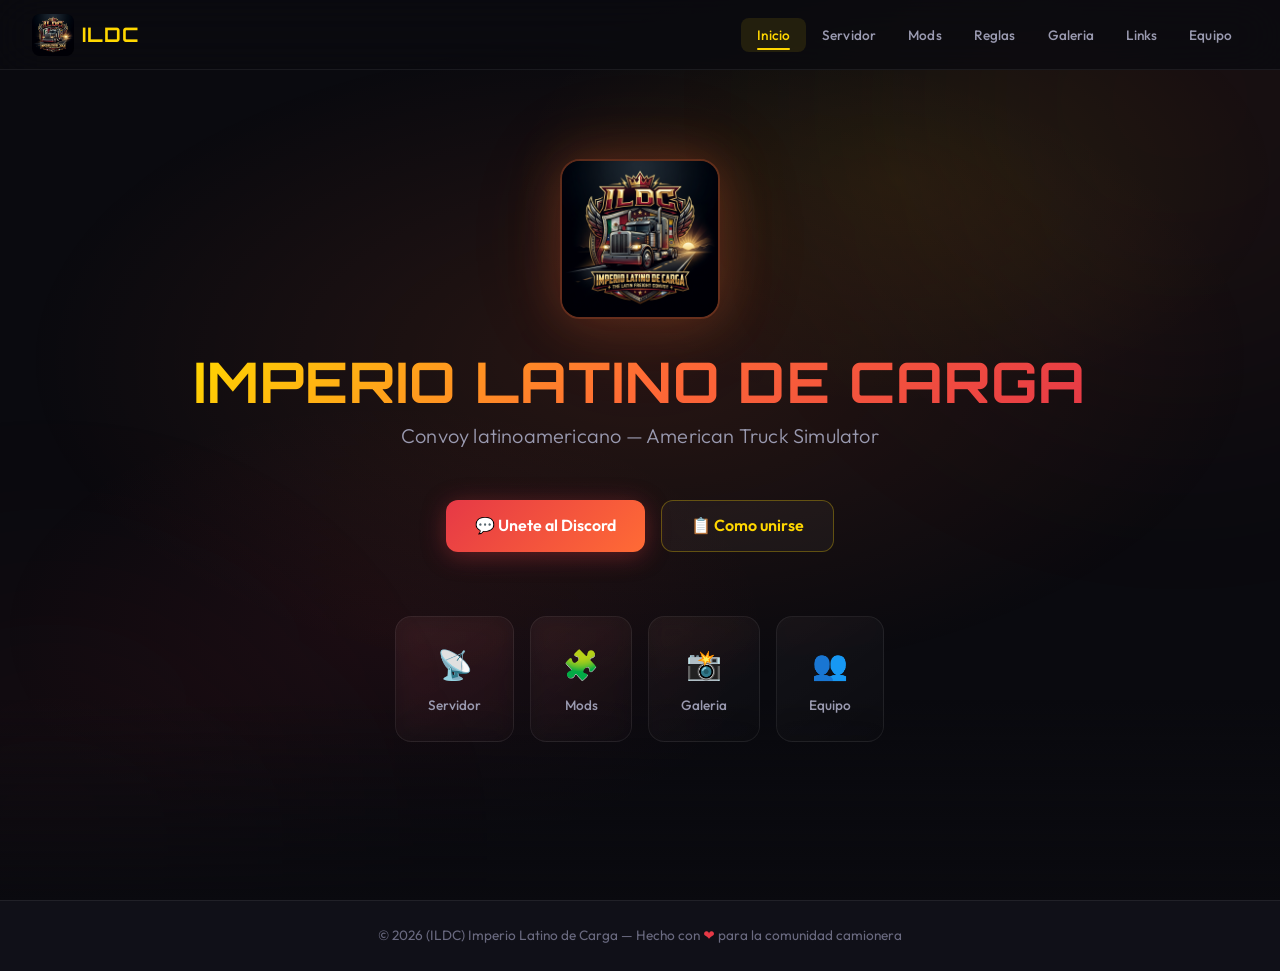
==== index.html @ 4993f965 "Rediseno completo: navegacion por tabs con transiciones animadas" ====
﻿<!DOCTYPE html>
<html lang="es">

<head>
  <meta charset="UTF-8">
  <meta name="viewport" content="width=device-width, initial-scale=1.0">
  <title>(ILDC) Imperio Latino de Carga | American Truck Simulator</title>
  <meta name="description"
    content="Convoy latinoamericano de American Truck Simulator. Unete a nuestras rutas, descarga los mods y conecta con camioneros de toda Latinoamerica.">
  <meta name="theme-color" content="#0a0a0f">
  <meta name="referrer" content="no-referrer">
  <link rel="icon" href="img/logo.png">
  <link rel="stylesheet" href="style.css">
</head>

<body>

  <!-- NAV -->
  <nav id="navbar" role="navigation" aria-label="Navegacion principal">
    <a href="#" class="nav-logo" data-page="inicio">
      <img src="img/logo.png" alt="ILDC Logo" width="42" height="42">
      <span>ILDC</span>
    </a>
    <button class="menu-toggle" id="menuToggle" aria-label="Abrir menu" aria-expanded="false">&#9776;</button>
    <ul class="nav-links" id="navLinks">
      <li><a href="#" data-page="inicio" class="active">Inicio</a></li>
      <li><a href="#" data-page="info">Servidor</a></li>
      <li><a href="#" data-page="mods">Mods</a></li>
      <li><a href="#" data-page="reglas">Reglas</a></li>
      <li><a href="#" data-page="galeria">Galeria</a></li>
      <li><a href="#" data-page="links">Links</a></li>
      <li><a href="#" data-page="miembros">Equipo</a></li>
    </ul>
  </nav>

  <!-- PAGES CONTAINER -->
  <main id="pagesContainer">

    <!-- PAGE: INICIO -->
    <section class="page active" id="page-inicio">
      <div class="hero">
        <div class="hero-content">
          <img src="img/logo.png" alt="ILDC Logo" class="hero-logo" width="180" height="180">
          <h1>IMPERIO LATINO DE CARGA</h1>
          <p class="subtitle">Convoy latinoamericano &#x2014; American Truck Simulator</p>
          <div class="hero-buttons">
            <a href="https://discord.gg/fw8rq38Ewy" class="btn btn-primary" target="_blank" rel="noopener">&#x1F4AC;
              Unete al Discord</a>
            <a href="#" class="btn btn-secondary" data-page="info">&#x1F4CB; Como unirse</a>
          </div>
          <div class="page-nav-hints">
            <a href="#" data-page="info" class="hint-card">
              <span class="hint-icon">&#x1F4E1;</span>
              <span>Servidor</span>
            </a>
            <a href="#" data-page="mods" class="hint-card">
              <span class="hint-icon">&#x1F9E9;</span>
              <span>Mods</span>
            </a>
            <a href="#" data-page="galeria" class="hint-card">
              <span class="hint-icon">&#x1F4F8;</span>
              <span>Galeria</span>
            </a>
            <a href="#" data-page="miembros" class="hint-card">
              <span class="hint-icon">&#x1F465;</span>
              <span>Equipo</span>
            </a>
          </div>
        </div>
      </div>
    </section>

    <!-- PAGE: INFO -->
    <section class="page" id="page-info">
      <div class="page-content">
        <h2 class="section-title">&#x1F4E1; INFORMACION DEL SERVIDOR</h2>
        <div class="info-grid">

          <div class="info-card">
            <h3>&#x1F4CC; Nombre del Servidor</h3>
            <p class="value">(ILDC) Imperio Latino de Carga</p>
            <p class="label">Buscalo en Convoy &#x2192; Buscar</p>
          </div>

          <div class="info-card">
            <h3>&#x1F522; ID de Sesion</h3>
            <div class="server-block">
              <p class="server-tag s1">&#x1F69B; Servidor 1</p>
              <p class="session-value" id="sessionId1">76561198885257205/101</p>
              <button class="copy-btn" onclick="copyText('sessionId1')">&#x1F4CB; Copiar</button>
            </div>
            <div class="server-block">
              <p class="server-tag s2">&#x1F69B; Servidor 2</p>
              <p class="session-value" id="sessionId2">76561198031195240/101</p>
              <button class="copy-btn" onclick="copyText('sessionId2')">&#x1F4CB; Copiar</button>
            </div>
            <p class="label">Pega el ID en Convoy &#x2192; Buscar</p>
          </div>

          <div class="info-card">
            <h3>&#x2699;&#xFE0F; Configuracion</h3>
            <p class="value" style="font-size:1rem;line-height:2">
              &#x1F465; Max: <strong>8 jugadores</strong><br>
              &#x1F697; Trafico IA: <strong>SI</strong><br>
              &#x1F4A5; Da&#xF1;o PvP: <strong>SI</strong><br>
              &#x1F6A6; Limite velocidad: <strong>NO</strong><br>
              &#x1F512; Contrase&#xF1;a: <strong>NO</strong>
            </p>
          </div>

          <div class="info-card">
            <h3>&#x1F50D; Como Unirse</h3>
            <p style="color:var(--text2);line-height:2">
              <strong>1.</strong> Descarga los mods<br>
              <strong>2.</strong> Abre ATS &#x2192; Convoy &#x2192; Buscar<br>
              <strong>3.</strong> Pega el ID o busca "Imperio Latino"<br>
              <strong>4.</strong> Activa filtro <em>"Mostrar con mods"</em><br>
              <strong>5.</strong> &#xA1;Unete y a rodar! &#x1F69B;
            </p>
          </div>

        </div>
      </div>
    </section>

    <!-- PAGE: MODS -->
    <section class="page" id="page-mods">
      <div class="page-content">
        <h2 class="section-title">&#x1F9E9; MODS REQUERIDOS</h2>
        <p class="section-subtitle">
          Descarga e instala estos mods <strong>en este orden</strong> antes de unirte al convoy
        </p>
        <div class="mod-list">
          <div class="mod-item">
            <div class="mod-info"><span class="mod-number">01</span><span class="mod-name">Realistic
                Air-Condition/Heating Automatic Sound</span></div>
            <a href="https://steamcommunity.com/sharedfiles/filedetails/?id=3618145782" class="mod-link" target="_blank"
              rel="noopener">&#x2B07; Workshop</a>
          </div>
          <div class="mod-item">
            <div class="mod-info"><span class="mod-number">02</span><span class="mod-name">Extended Traffic Light
                Timing</span></div>
            <a href="https://steamcommunity.com/sharedfiles/filedetails/?id=2164516577" class="mod-link" target="_blank"
              rel="noopener">&#x2B07; Workshop</a>
          </div>
          <div class="mod-item">
            <div class="mod-info"><span class="mod-number">03</span><span class="mod-name">Tjs ATS HD GPS</span></div>
            <a href="https://steamcommunity.com/sharedfiles/filedetails/?id=3134138996" class="mod-link" target="_blank"
              rel="noopener">&#x2B07; Workshop</a>
          </div>
          <div class="mod-item">
            <div class="mod-info"><span class="mod-number">04</span><span class="mod-name">ATS - Realistic Rain And
                Water And Thunder Sounds</span></div>
            <a href="https://steamcommunity.com/sharedfiles/filedetails/?id=3103012397" class="mod-link" target="_blank"
              rel="noopener">&#x2B07; Workshop</a>
          </div>
          <div class="mod-item">
            <div class="mod-info"><span class="mod-number">05</span><span class="mod-name">Kenworth T600 T800 y
                W900</span></div>
            <a href="https://steamcommunity.com/sharedfiles/filedetails/?id=3409551902" class="mod-link" target="_blank"
              rel="noopener">&#x2B07; Workshop</a>
          </div>
          <div class="mod-item">
            <div class="mod-info"><span class="mod-number">06</span><span class="mod-name">Realistic Brutal Graphics And
                Weather</span></div>
            <a href="https://steamcommunity.com/sharedfiles/filedetails/?id=3103055868" class="mod-link" target="_blank"
              rel="noopener">&#x2B07; Workshop</a>
          </div>
          <div class="mod-item">
            <div class="mod-info"><span class="mod-number">07</span><span class="mod-name">True Mirror FOV for
                ATS</span></div>
            <a href="https://steamcommunity.com/sharedfiles/filedetails/?id=1823739259" class="mod-link" target="_blank"
              rel="noopener">&#x2B07; Workshop</a>
          </div>
          <div class="mod-item">
            <div class="mod-info"><span class="mod-number">08</span><span class="mod-name">Realistic Truck Physics Mod
                v9.1 (by Frkn64)</span></div>
            <a href="https://steamcommunity.com/sharedfiles/filedetails/?id=2254213086" class="mod-link" target="_blank"
              rel="noopener">&#x2B07; Workshop</a>
          </div>
        </div>
      </div>
    </section>

    <!-- PAGE: REGLAS -->
    <section class="page" id="page-reglas">
      <div class="page-content">
        <h2 class="section-title">&#x1F4DC; REGLAS DEL CONVOY</h2>
        <div class="rules-list">
          <div class="rule">
            <span class="rule-icon">&#x1F6E3;&#xFE0F;</span>
            <div>
              <h4>Respeta tu carril</h4>
              <p>Manten tu carril en todo momento. No invadas el carril contrario excepto para adelantar con precaucion.
              </p>
            </div>
          </div>
          <div class="rule">
            <span class="rule-icon">&#x1F91D;</span>
            <div>
              <h4>Respeto mutuo</h4>
              <p>Trata a todos los jugadores con respeto. No se tolera lenguaje ofensivo ni comportamiento toxico.</p>
            </div>
          </div>
          <div class="rule">
            <span class="rule-icon">&#x1F4A5;</span>
            <div>
              <h4>No chocar a proposito</h4>
              <p>Los choques intencionales contra otros jugadores resultaran en expulsion inmediata del convoy.</p>
            </div>
          </div>
          <div class="rule">
            <span class="rule-icon">&#x1F3A4;</span>
            <div>
              <h4>Canal de voz</h4>
              <p>Conectate al canal de voz cuando estes en convoy para mejor coordinacion y mas diversion.</p>
            </div>
          </div>
          <div class="rule">
            <span class="rule-icon">&#x1F9E9;</span>
            <div>
              <h4>Mods requeridos</h4>
              <p>Instala todos los mods listados antes de unirte. Esto asegura que todos tengan la misma experiencia.
              </p>
            </div>
          </div>
          <div class="rule">
            <span class="rule-icon">&#x23F0;</span>
            <div>
              <h4>Puntualidad</h4>
              <p>Si se programa un convoy grupal, intenta llegar a tiempo. Avisa si no puedes asistir.</p>
            </div>
          </div>
        </div>
      </div>
    </section>

    <!-- PAGE: GALERIA -->
    <section class="page" id="page-galeria">
      <div class="page-content">
        <h2 class="section-title">&#x1F4F8; GALERIA</h2>
        <p class="section-subtitle">Capturas de nuestros mejores momentos en ruta &#x2014; se actualizan desde Discord
        </p>
        <div class="gallery-grid" id="galleryGrid">
          <div class="gallery-item">
            <div class="gallery-placeholder">&#x1F4F7;</div>
          </div>
          <div class="gallery-item">
            <div class="gallery-placeholder">&#x1F69B;</div>
          </div>
          <div class="gallery-item">
            <div class="gallery-placeholder">&#x1F6E3;&#xFE0F;</div>
          </div>
        </div>
        <p id="galleryEmpty" class="section-subtitle" style="display:none;margin-top:1.5rem">
          Sube capturas en <strong>#capturas</strong> en Discord y apareceran aqui automaticamente &#x1F4F8;
        </p>
      </div>
    </section>

    <!-- PAGE: LINKS -->
    <section class="page" id="page-links">
      <div class="page-content">
        <h2 class="section-title">&#x1F517; LINKS UTILES</h2>
        <div class="links-grid">
          <a href="https://discord.gg/fw8rq38Ewy" class="link-card" target="_blank" rel="noopener">
            <span class="link-icon">&#x1F4AC;</span>
            <div class="link-info">
              <h3>Discord</h3>
              <p>Unete a nuestra comunidad</p>
            </div>
          </a>
          <a href="https://github.com/SamiGamin/ats-discord-bot" class="link-card" target="_blank" rel="noopener">
            <span class="link-icon">&#x1F916;</span>
            <div class="link-info">
              <h3>Bot de Discord</h3>
              <p>Monitor del servidor ATS</p>
            </div>
          </a>
          <a href="https://store.steampowered.com/app/270880/American_Truck_Simulator/" class="link-card"
            target="_blank" rel="noopener">
            <span class="link-icon">&#x1F3AE;</span>
            <div class="link-info">
              <h3>ATS en Steam</h3>
              <p>Compra el juego</p>
            </div>
          </a>
          <a href="https://worldoftrucks.com" class="link-card" target="_blank" rel="noopener">
            <span class="link-icon">&#x1F310;</span>
            <div class="link-info">
              <h3>World of Trucks</h3>
              <p>Comunidad oficial de SCS</p>
            </div>
          </a>
        </div>
      </div>
    </section>

    <!-- PAGE: MIEMBROS -->
    <section class="page" id="page-miembros">
      <div class="page-content">
        <h2 class="section-title">&#x1F465; EQUIPO</h2>
        <p class="section-subtitle" id="teamSubtitle">Cargando estadisticas...</p>
        <div class="members-grid" id="membersGrid"></div>
      </div>
    </section>

  </main>

  <!-- LIGHTBOX -->
  <div class="lightbox" id="lightbox" role="dialog" aria-label="Vista de imagen ampliada">
    <button class="lightbox-close" id="lightboxClose" aria-label="Cerrar imagen">&#x2715;</button>
    <img id="lightboxImg" src="" alt="Imagen ampliada">
  </div>

  <!-- FOOTER -->
  <footer>
    <p>&#xA9; 2026 (ILDC) Imperio Latino de Carga &#x2014; Hecho con <span class="heart">&#x2764;</span> para la
      comunidad camionera</p>
  </footer>

  <!-- SCRIPTS -->
  <script>
    /* ── Page Navigation System ── */
    let currentPage = 'inicio';
    const pages = document.querySelectorAll('.page');
    const navLinksAll = document.querySelectorAll('[data-page]');

    function navigateTo(pageId, skipAnimation) {
      if (pageId === currentPage) return;

      const oldPage = document.getElementById('page-' + currentPage);
      const newPage = document.getElementById('page-' + pageId);
      if (!newPage) return;

      // Update nav active state
      document.querySelectorAll('.nav-links a').forEach(a => {
        a.classList.toggle('active', a.dataset.page === pageId);
      });

      // Animate out old page
      if (oldPage && !skipAnimation) {
        oldPage.classList.add('page-exit');
        oldPage.classList.remove('active');
        setTimeout(() => oldPage.classList.remove('page-exit'), 400);
      } else if (oldPage) {
        oldPage.classList.remove('active');
      }

      // Animate in new page
      setTimeout(() => {
        newPage.classList.add('active');
        // Trigger stagger animations on children
        const items = newPage.querySelectorAll('.info-card, .mod-item, .rule, .gallery-item, .link-card, .member-card');
        items.forEach((item, i) => {
          item.style.animationDelay = `${i * 0.06}s`;
          item.classList.remove('stagger-in');
          void item.offsetWidth; // force reflow
          item.classList.add('stagger-in');
        });
      }, skipAnimation ? 0 : 150);

      currentPage = pageId;
      window.scrollTo({ top: 0 });

      // Close mobile menu
      navLinks.classList.remove('open');
      menuToggle.setAttribute('aria-expanded', 'false');
      menuToggle.textContent = '\u2630';
      document.body.style.overflow = '';
    }

    // Handle all navigation clicks
    document.addEventListener('click', (e) => {
      const link = e.target.closest('[data-page]');
      if (link) {
        e.preventDefault();
        navigateTo(link.dataset.page);
      }
    });

    /* ── Copy ID ── */
    function copyText(elementId) {
      const text = document.getElementById(elementId).textContent;
      navigator.clipboard.writeText(text).then(() => {
        const btn = event.target.closest('.copy-btn');
        const original = btn.textContent;
        btn.textContent = '\u2705 Copiado!';
        setTimeout(() => btn.textContent = original, 2000);
      });
    }

    /* ── Navbar scroll effect ── */
    const navbar = document.getElementById('navbar');
    window.addEventListener('scroll', () => {
      navbar.classList.toggle('scrolled', window.scrollY > 50);
    }, { passive: true });

    /* ── Mobile menu ── */
    const menuToggle = document.getElementById('menuToggle');
    const navLinks = document.getElementById('navLinks');

    menuToggle.addEventListener('click', () => {
      const isOpen = navLinks.classList.toggle('open');
      menuToggle.setAttribute('aria-expanded', isOpen);
      menuToggle.textContent = isOpen ? '\u2715' : '\u2630';
      document.body.style.overflow = isOpen ? 'hidden' : '';
    });

    /* ── Lightbox ── */
    const lightbox = document.getElementById('lightbox');
    const lightboxImg = document.getElementById('lightboxImg');
    const lightboxClose = document.getElementById('lightboxClose');

    function openLightbox(src, alt) {
      lightboxImg.src = src;
      lightboxImg.alt = alt || 'Captura';
      lightbox.classList.add('active');
      document.body.style.overflow = 'hidden';
    }

    function closeLightbox() {
      lightbox.classList.remove('active');
      document.body.style.overflow = '';
      lightboxImg.src = '';
    }

    lightboxClose.addEventListener('click', closeLightbox);
    lightbox.addEventListener('click', (e) => { if (e.target === lightbox) closeLightbox(); });
    document.addEventListener('keydown', (e) => { if (e.key === 'Escape') closeLightbox(); });

    /* ── Gallery ── */
    async function loadGallery() {
      try {
        let res = await fetch('https://raw.githubusercontent.com/SamiGamin/ildc-website/master/gallery.json');
        if (!res.ok) res = await fetch('gallery.json');
        if (!res.ok) return;
        const images = await res.json();
        if (images.length === 0) {
          document.getElementById('galleryEmpty').style.display = 'block';
          return;
        }
        const grid = document.getElementById('galleryGrid');
        grid.innerHTML = '';
        images.reverse().forEach(img => {
          const item = document.createElement('div');
          item.className = 'gallery-item';

          const image = document.createElement('img');
          image.alt = `Captura por ${img.author}`;
          image.loading = 'lazy';
          image.referrerPolicy = 'no-referrer';
          image.src = img.url;
          image.onerror = () => {
            item.remove();
            if (grid.children.length === 0) document.getElementById('galleryEmpty').style.display = 'block';
          };

          const overlay = document.createElement('div');
          overlay.className = 'gallery-overlay';
          overlay.textContent = `\uD83D\uDCF8 ${img.author}`;

          item.appendChild(image);
          item.appendChild(overlay);
          item.addEventListener('click', () => openLightbox(img.url, `Captura por ${img.author}`));
          grid.appendChild(item);
        });
      } catch (e) {
        document.getElementById('galleryEmpty').style.display = 'block';
      }
    }
    loadGallery();

    /* ── Team ── */
    async function loadTeam() {
      try {
        let res = await fetch('https://raw.githubusercontent.com/SamiGamin/ildc-website/master/stats.json');
        if (!res.ok) res = await fetch('stats.json');
        if (!res.ok) return;
        const stats = await res.json();
        const players = Object.entries(stats.players || {});
        if (players.length === 0) {
          document.getElementById('teamSubtitle').textContent = 'Aun no hay miembros registrados. Unete al convoy!';
          return;
        }

        players.sort((a, b) => b[1].totalMinutes - a[1].totalMinutes);

        const medals = ['\uD83E\uDD47', '\uD83E\uDD48', '\uD83E\uDD49'];
        const grid = document.getElementById('membersGrid');
        grid.innerHTML = '';

        document.getElementById('teamSubtitle').textContent =
          `${players.length} camioneros \u2022 ${stats.totalSessions || 0} convoys realizados`;

        players.forEach(([name, data], i) => {
          const card = document.createElement('div');
          card.className = 'member-card';

          const hours = Math.floor(data.totalMinutes / 60);
          const mins = data.totalMinutes % 60;
          const timeStr = hours > 0 ? `${hours}h ${mins}m` : `${mins}m`;

          const lastDate = data.lastSeen
            ? new Date(data.lastSeen).toLocaleDateString('es-CO', { day: 'numeric', month: 'short' })
            : 'N/A';

          const medal = medals[i] || '\uD83D\uDE9B';
          const badgeClass = i === 0 ? 'badge-leader' : i < 3 ? 'badge-mod' : 'badge-member';
          const badgeText = i === 0 ? 'Top 1' : i === 1 ? 'Top 2' : i === 2 ? 'Top 3' : 'Camionero';

          card.innerHTML = `
            <div class="member-avatar">${medal}</div>
            <p class="member-name">${name}</p>
            <p class="member-role">\u23F1\uFE0F ${timeStr} \u2022 ${data.connections} viajes</p>
            <p class="member-role" style="font-size:0.75rem;margin-top:0.2rem">\uD83D\uDCC5 Visto: ${lastDate}</p>
            <span class="member-badge ${badgeClass}">${badgeText}</span>
          `;
          grid.appendChild(card);
        });
      } catch (e) {
        document.getElementById('teamSubtitle').textContent = 'No se pudieron cargar las estadisticas.';
      }
    }
    loadTeam();

    /* ── Keyboard navigation ── */
    document.addEventListener('keydown', (e) => {
      const pageOrder = ['inicio', 'info', 'mods', 'reglas', 'galeria', 'links', 'miembros'];
      const idx = pageOrder.indexOf(currentPage);
      if (e.key === 'ArrowRight' && idx < pageOrder.length - 1) navigateTo(pageOrder[idx + 1]);
      if (e.key === 'ArrowLeft' && idx > 0) navigateTo(pageOrder[idx - 1]);
    });
  </script>

</body>

</html>
---- style.css ----
﻿/* ═══════════════════════════════════════════════════════
   ILDC — Imperio Latino de Carga
   Design System · Tab-Based SPA · Premium UI
   ═══════════════════════════════════════════════════════ */

@import url('https://fonts.googleapis.com/css2?family=Outfit:wght@300;400;500;600;700;800&family=Orbitron:wght@700;900&display=swap');

/* --- DESIGN TOKENS --- */
:root {
  /* Colors */
  --bg: #0a0a0f;
  --bg2: #101018;
  --bg3: #16161f;
  --bg4: #1e1e2a;
  --bg5: #262635;

  --red: #e63946;
  --red-glow: rgba(230, 57, 70, 0.35);
  --gold: #ffd700;
  --gold2: #d4a017;
  --gold-glow: rgba(255, 215, 0, 0.2);
  --accent: #ff6b35;
  --accent-glow: rgba(255, 107, 53, 0.25);
  --blue: #818cf8;
  --green: #34d399;

  --text: #eaeaef;
  --text2: #9a9ab0;
  --text3: #6a6a80;

  --glass: rgba(255, 255, 255, 0.04);
  --glass-hover: rgba(255, 255, 255, 0.08);
  --border: rgba(255, 255, 255, 0.07);
  --border-hover: rgba(255, 255, 255, 0.14);

  /* Spacing scale */
  --sp-xs: 0.25rem;
  --sp-sm: 0.5rem;
  --sp-md: 1rem;
  --sp-lg: 1.5rem;
  --sp-xl: 2rem;
  --sp-2xl: 3rem;
  --sp-3xl: 4rem;
  --sp-4xl: 6rem;

  /* Typography */
  --ff-body: 'Outfit', system-ui, -apple-system, sans-serif;
  --ff-display: 'Orbitron', var(--ff-body);

  --fs-xs: 0.75rem;
  --fs-sm: 0.85rem;
  --fs-base: 1rem;
  --fs-md: 1.1rem;
  --fs-lg: 1.25rem;
  --fs-xl: 1.5rem;
  --fs-2xl: 2rem;
  --fs-3xl: 2.5rem;
  --fs-4xl: 3.5rem;

  /* Radius */
  --r-sm: 8px;
  --r-md: 12px;
  --r-lg: 16px;
  --r-xl: 20px;
  --r-full: 50%;

  /* Shadows */
  --shadow-sm: 0 2px 8px rgba(0, 0, 0, 0.2);
  --shadow-md: 0 8px 24px rgba(0, 0, 0, 0.25);
  --shadow-lg: 0 12px 40px rgba(0, 0, 0, 0.35);
  --shadow-glow-red: 0 4px 25px var(--red-glow);
  --shadow-glow-gold: 0 4px 25px var(--gold-glow);
  --shadow-glow-accent: 0 4px 25px var(--accent-glow);

  /* Transitions */
  --tr-fast: 0.15s ease;
  --tr-base: 0.3s ease;
  --tr-slow: 0.5s ease;
  --tr-spring: 0.4s cubic-bezier(0.34, 1.56, 0.64, 1);

  /* Layout */
  --container-max: 1140px;
  --nav-height: 70px;
}

/* --- RESET --- */
*,
*::before,
*::after {
  margin: 0;
  padding: 0;
  box-sizing: border-box;
}

html {
  scroll-behavior: smooth;
  -webkit-text-size-adjust: 100%;
}

body {
  font-family: var(--ff-body);
  background: var(--bg);
  color: var(--text);
  overflow-x: hidden;
  line-height: 1.6;
  -webkit-font-smoothing: antialiased;
  -moz-osx-font-smoothing: grayscale;
}

/* Animated background orbs */
body::before,
body::after {
  content: '';
  position: fixed;
  border-radius: 50%;
  filter: blur(120px);
  z-index: -1;
  pointer-events: none;
  animation: floatOrb 20s ease-in-out infinite alternate;
}

body::before {
  width: 600px;
  height: 600px;
  background: rgba(255, 107, 53, 0.06);
  top: -200px;
  right: -200px;
}

body::after {
  width: 500px;
  height: 500px;
  background: rgba(230, 57, 70, 0.05);
  bottom: -200px;
  left: -200px;
  animation-delay: -10s;
}

img {
  max-width: 100%;
  height: auto;
  display: block;
}

a {
  color: inherit;
  text-decoration: none;
}

button {
  font-family: inherit;
  cursor: pointer;
}

ul {
  list-style: none;
}

/* --- UTILITY --- */
.container {
  width: 100%;
  max-width: var(--container-max);
  margin: 0 auto;
  padding: 0 var(--sp-xl);
}

.section-title {
  font-family: var(--ff-display);
  font-size: var(--fs-2xl);
  text-align: center;
  margin-bottom: var(--sp-lg);
  background: linear-gradient(135deg, var(--gold), var(--accent), var(--gold));
  background-size: 200% 200%;
  -webkit-background-clip: text;
  -webkit-text-fill-color: transparent;
  background-clip: text;
  letter-spacing: 0.02em;
  animation: shimmer 4s ease-in-out infinite;
  position: relative;
}

.section-title::after {
  content: '';
  display: block;
  width: 60px;
  height: 3px;
  background: linear-gradient(90deg, var(--accent), var(--gold));
  margin: var(--sp-md) auto 0;
  border-radius: 2px;
}

.section-subtitle {
  text-align: center;
  color: var(--text2);
  margin-bottom: var(--sp-xl);
  font-size: var(--fs-base);
  max-width: 600px;
  margin-left: auto;
  margin-right: auto;
}

/* ═══════════════════════════════════════════════════════
   PAGE SYSTEM
   ═══════════════════════════════════════════════════════ */
.page {
  display: none;
  min-height: calc(100vh - var(--nav-height));
  animation: pageIn 0.45s cubic-bezier(0.22, 1, 0.36, 1) forwards;
}

.page.active {
  display: block;
}

.page-exit {
  animation: pageOut 0.3s ease forwards;
}

.page-content {
  max-width: var(--container-max);
  margin: 0 auto;
  padding: var(--sp-3xl) var(--sp-xl) var(--sp-4xl);
}

/* Stagger animation for children */
.stagger-in {
  animation: staggerFadeIn 0.5s cubic-bezier(0.22, 1, 0.36, 1) forwards;
  opacity: 0;
}

/* ═══════════════════════════════════════════════════════
   COMPONENT: Navbar
   ═══════════════════════════════════════════════════════ */
nav {
  position: fixed;
  top: 0;
  left: 0;
  width: 100%;
  z-index: 1000;
  height: var(--nav-height);
  padding: 0 var(--sp-xl);
  background: rgba(10, 10, 15, 0.8);
  backdrop-filter: blur(24px);
  -webkit-backdrop-filter: blur(24px);
  border-bottom: 1px solid var(--border);
  display: flex;
  justify-content: space-between;
  align-items: center;
  transition: var(--tr-base);
}

nav.scrolled {
  background: rgba(10, 10, 15, 0.95);
  height: 58px;
  box-shadow: var(--shadow-sm);
}

.nav-logo {
  display: flex;
  align-items: center;
  gap: var(--sp-sm);
  text-decoration: none;
  flex-shrink: 0;
  cursor: pointer;
}

.nav-logo img {
  height: 42px;
  width: 42px;
  border-radius: var(--r-sm);
  object-fit: cover;
  transition: var(--tr-base);
}

nav.scrolled .nav-logo img {
  height: 36px;
  width: 36px;
}

.nav-logo span {
  font-family: var(--ff-display);
  font-size: var(--fs-lg);
  color: var(--gold);
  font-weight: 700;
  letter-spacing: 0.05em;
}

.nav-links {
  display: flex;
  gap: 0;
  align-items: center;
  list-style: none;
}

.nav-links li {
  list-style: none;
}

.nav-links a {
  color: var(--text2);
  text-decoration: none;
  font-weight: 500;
  font-size: var(--fs-sm);
  transition: var(--tr-base);
  position: relative;
  padding: var(--sp-sm) var(--sp-md);
  border-radius: var(--r-sm);
  letter-spacing: 0.01em;
}

.nav-links a:hover {
  color: var(--gold);
  background: rgba(255, 215, 0, 0.06);
}

.nav-links a.active {
  color: var(--gold);
  background: rgba(255, 215, 0, 0.1);
}

.nav-links a.active::after {
  content: '';
  position: absolute;
  bottom: 2px;
  left: 25%;
  right: 25%;
  height: 2px;
  background: var(--gold);
  border-radius: 1px;
}

/* Hamburger */
.menu-toggle {
  display: none;
  background: none;
  border: 1px solid var(--border);
  color: var(--text);
  font-size: 1.4rem;
  padding: var(--sp-xs) var(--sp-sm);
  border-radius: var(--r-sm);
  transition: var(--tr-base);
  line-height: 1;
}

.menu-toggle:hover {
  border-color: var(--gold);
  color: var(--gold);
}

/* ═══════════════════════════════════════════════════════
   COMPONENT: Hero (Inicio page)
   ═══════════════════════════════════════════════════════ */
.hero {
  min-height: 100vh;
  min-height: 100dvh;
  display: flex;
  align-items: center;
  justify-content: center;
  text-align: center;
  position: relative;
  padding: var(--sp-4xl) var(--sp-xl);
  overflow: hidden;
}

.hero::before {
  content: '';
  position: absolute;
  inset: 0;
  background:
    radial-gradient(ellipse 80% 60% at 50% 40%, rgba(255, 107, 53, 0.12) 0%, transparent 60%),
    radial-gradient(ellipse 60% 50% at 30% 70%, rgba(230, 57, 70, 0.08) 0%, transparent 50%),
    radial-gradient(ellipse 60% 50% at 70% 20%, rgba(255, 215, 0, 0.07) 0%, transparent 50%);
  z-index: 0;
  animation: heroPulse 8s ease-in-out infinite alternate;
}

.hero::after {
  content: '';
  position: absolute;
  bottom: 0;
  left: 0;
  right: 0;
  height: 200px;
  background: linear-gradient(transparent, var(--bg));
  z-index: 1;
}

.hero-content {
  position: relative;
  z-index: 2;
  animation: fadeUp 0.8s ease;
}

.hero-logo {
  width: 160px;
  height: 160px;
  border-radius: var(--r-xl);
  margin: 0 auto var(--sp-xl);
  box-shadow: 0 0 50px var(--accent-glow), 0 0 100px rgba(255, 107, 53, 0.1);
  animation: glow 4s ease-in-out infinite alternate, float 6s ease-in-out infinite;
  border: 2px solid rgba(255, 107, 53, 0.3);
}

.hero h1 {
  font-family: var(--ff-display);
  font-size: var(--fs-4xl);
  line-height: 1.1;
  background: linear-gradient(135deg, var(--gold), var(--accent), var(--red));
  -webkit-background-clip: text;
  -webkit-text-fill-color: transparent;
  background-clip: text;
  margin-bottom: var(--sp-sm);
  letter-spacing: 0.02em;
}

.hero .subtitle {
  font-size: var(--fs-lg);
  color: var(--text2);
  font-weight: 300;
  margin-bottom: var(--sp-2xl);
  letter-spacing: 0.01em;
}

.hero-buttons {
  display: flex;
  gap: var(--sp-md);
  justify-content: center;
  flex-wrap: wrap;
  margin-bottom: var(--sp-3xl);
}

/* Quick page access cards */
.page-nav-hints {
  display: flex;
  gap: var(--sp-md);
  justify-content: center;
  flex-wrap: wrap;
}

.hint-card {
  display: flex;
  flex-direction: column;
  align-items: center;
  gap: var(--sp-sm);
  padding: var(--sp-lg) var(--sp-xl);
  background: linear-gradient(145deg, rgba(255, 255, 255, 0.04), rgba(255, 255, 255, 0.01));
  border: 1px solid var(--border);
  border-radius: var(--r-lg);
  transition: var(--tr-base);
  cursor: pointer;
  min-width: 100px;
  backdrop-filter: blur(12px);
}

.hint-card .hint-icon {
  font-size: 1.8rem;
}

.hint-card span:last-child {
  font-size: var(--fs-sm);
  color: var(--text2);
  font-weight: 500;
}

.hint-card:hover {
  border-color: rgba(255, 215, 0, 0.3);
  transform: translateY(-6px);
  box-shadow: 0 12px 40px rgba(0, 0, 0, 0.3), 0 0 20px rgba(255, 215, 0, 0.06);
  background: linear-gradient(145deg, rgba(255, 215, 0, 0.06), rgba(255, 107, 53, 0.03));
}

.hint-card:hover span:last-child {
  color: var(--gold);
}

/* ═══════════════════════════════════════════════════════
   COMPONENT: Buttons
   ═══════════════════════════════════════════════════════ */
.btn {
  display: inline-flex;
  align-items: center;
  gap: var(--sp-sm);
  padding: 0.75rem 1.8rem;
  border-radius: var(--r-md);
  font-weight: 600;
  font-size: var(--fs-base);
  transition: var(--tr-base);
  border: none;
  cursor: pointer;
  white-space: nowrap;
}

.btn-primary {
  background: linear-gradient(135deg, var(--red), var(--accent));
  color: #fff;
  box-shadow: var(--shadow-glow-red);
}

.btn-primary:hover {
  transform: translateY(-3px);
  box-shadow: 0 8px 35px var(--red-glow);
  filter: brightness(1.1);
}

.btn-secondary {
  background: var(--glass);
  color: var(--gold);
  border: 1px solid rgba(255, 215, 0, 0.3);
}

.btn-secondary:hover {
  background: rgba(255, 215, 0, 0.08);
  transform: translateY(-3px);
  border-color: var(--gold);
}

/* ═══════════════════════════════════════════════════════
   COMPONENT: Info Grid
   ═══════════════════════════════════════════════════════ */
.info-grid {
  display: grid;
  grid-template-columns: repeat(2, 1fr);
  gap: var(--sp-lg);
}

.info-card {
  background: linear-gradient(145deg, var(--bg3), var(--bg4));
  border: 1px solid var(--border);
  border-radius: var(--r-lg);
  padding: var(--sp-xl);
  transition: var(--tr-base);
  position: relative;
  overflow: hidden;
}

.info-card::before {
  content: '';
  position: absolute;
  top: 0;
  left: 0;
  right: 0;
  height: 3px;
  background: linear-gradient(90deg, var(--red), var(--accent), var(--gold));
  opacity: 0.6;
  transition: var(--tr-base);
}

.info-card::after {
  content: '';
  position: absolute;
  inset: 0;
  background: radial-gradient(circle at 50% 0%, rgba(255, 107, 53, 0.05), transparent 60%);
  pointer-events: none;
}

.info-card:hover {
  border-color: rgba(255, 215, 0, 0.25);
  transform: translateY(-6px);
  box-shadow: 0 12px 40px rgba(255, 107, 53, 0.12), var(--shadow-md);
}

.info-card:hover::before {
  opacity: 1;
}

.info-card h3 {
  color: var(--gold);
  margin-bottom: var(--sp-md);
  font-size: var(--fs-md);
  font-weight: 600;
}

.info-card p {
  color: var(--text2);
  line-height: 1.8;
}

.info-card .value {
  font-size: var(--fs-xl);
  font-weight: 700;
  color: var(--text);
}

.info-card .label {
  font-size: var(--fs-sm);
  color: var(--text3);
  margin-top: var(--sp-xs);
}

.copy-btn {
  background: var(--glass);
  border: 1px solid var(--border);
  color: var(--text2);
  padding: 0.35rem 0.75rem;
  border-radius: var(--r-sm);
  font-size: var(--fs-xs);
  transition: var(--tr-base);
}

.copy-btn:hover {
  background: rgba(255, 215, 0, 0.1);
  color: var(--gold);
  border-color: rgba(255, 215, 0, 0.3);
}

.server-tag {
  font-weight: 600;
  font-size: var(--fs-sm);
  margin-bottom: var(--sp-xs);
}

.server-tag.s1 {
  color: var(--accent);
}

.server-tag.s2 {
  color: var(--gold);
}

.session-value {
  font-size: var(--fs-md);
  font-weight: 700;
  color: var(--text);
}

.server-block {
  margin-bottom: var(--sp-md);
}

.server-block:last-of-type {
  margin-bottom: var(--sp-sm);
}

/* ═══════════════════════════════════════════════════════
   COMPONENT: Mod List
   ═══════════════════════════════════════════════════════ */
.mod-list {
  display: flex;
  flex-direction: column;
  gap: 0.6rem;
}

.mod-item {
  display: flex;
  align-items: center;
  justify-content: space-between;
  background: linear-gradient(135deg, var(--bg3), var(--bg4));
  border: 1px solid var(--border);
  border-radius: var(--r-md);
  padding: var(--sp-md) var(--sp-lg);
  transition: var(--tr-base);
  position: relative;
  overflow: hidden;
}

.mod-item::before {
  content: '';
  position: absolute;
  left: 0;
  top: 0;
  bottom: 0;
  width: 3px;
  background: linear-gradient(180deg, var(--accent), var(--gold));
  opacity: 0;
  transition: var(--tr-base);
}

.mod-item:hover {
  border-color: rgba(255, 107, 53, 0.25);
  background: linear-gradient(135deg, var(--bg4), var(--bg5));
  transform: translateX(6px);
  box-shadow: -3px 0 20px rgba(255, 107, 53, 0.08);
}

.mod-item:hover::before {
  opacity: 1;
}

.mod-info {
  display: flex;
  align-items: center;
  gap: var(--sp-md);
  min-width: 0;
}

.mod-number {
  font-family: var(--ff-display);
  color: var(--accent);
  font-size: var(--fs-lg);
  font-weight: 700;
  min-width: 36px;
  flex-shrink: 0;
}

.mod-name {
  font-weight: 500;
  font-size: var(--fs-base);
  line-height: 1.3;
}

.mod-link {
  color: var(--accent);
  font-size: var(--fs-sm);
  padding: 0.35rem 1rem;
  border: 1px solid var(--accent);
  border-radius: var(--r-sm);
  transition: var(--tr-base);
  white-space: nowrap;
  flex-shrink: 0;
}

.mod-link:hover {
  background: var(--accent);
  color: #fff;
}

/* ═══════════════════════════════════════════════════════
   COMPONENT: Rules
   ═══════════════════════════════════════════════════════ */
.rules-list {
  display: grid;
  grid-template-columns: repeat(2, 1fr);
  gap: var(--sp-md);
}

.rule {
  display: flex;
  gap: var(--sp-md);
  align-items: flex-start;
  background: linear-gradient(145deg, var(--bg3), var(--bg4));
  border: 1px solid var(--border);
  border-radius: var(--r-md);
  padding: var(--sp-lg);
  transition: var(--tr-base);
  position: relative;
  overflow: hidden;
}

.rule::after {
  content: '';
  position: absolute;
  inset: 0;
  background: radial-gradient(circle at 0% 0%, rgba(230, 57, 70, 0.06), transparent 50%);
  pointer-events: none;
}

.rule:hover {
  border-color: rgba(230, 57, 70, 0.3);
  transform: translateY(-4px);
  box-shadow: 0 8px 30px rgba(230, 57, 70, 0.1);
}

.rule-icon {
  font-size: 1.8rem;
  min-width: 44px;
  height: 44px;
  text-align: center;
  flex-shrink: 0;
  line-height: 44px;
  background: rgba(230, 57, 70, 0.08);
  border-radius: var(--r-md);
  transition: var(--tr-base);
}

.rule:hover .rule-icon {
  background: rgba(230, 57, 70, 0.15);
  transform: scale(1.1);
}

.rule h4 {
  color: var(--gold);
  margin-bottom: var(--sp-xs);
  font-size: var(--fs-base);
  font-weight: 600;
}

.rule p {
  color: var(--text2);
  line-height: 1.6;
  font-size: var(--fs-sm);
}

/* ═══════════════════════════════════════════════════════
   COMPONENT: Gallery
   ═══════════════════════════════════════════════════════ */
.gallery-grid {
  display: grid;
  grid-template-columns: repeat(auto-fill, minmax(300px, 1fr));
  gap: var(--sp-md);
}

.gallery-item {
  border-radius: var(--r-lg);
  overflow: hidden;
  position: relative;
  aspect-ratio: 16/9;
  background: var(--bg3);
  border: 1px solid var(--border);
  cursor: pointer;
  transition: var(--tr-base);
}

.gallery-item:hover {
  transform: scale(1.03) translateY(-4px);
  border-color: rgba(255, 215, 0, 0.3);
  box-shadow: 0 16px 50px rgba(0, 0, 0, 0.4), 0 0 30px rgba(255, 215, 0, 0.08);
}

.gallery-item img {
  width: 100%;
  height: 100%;
  object-fit: cover;
  transition: var(--tr-slow);
}

.gallery-item:hover img {
  transform: scale(1.08);
}

.gallery-item .gallery-overlay {
  position: absolute;
  bottom: 0;
  left: 0;
  right: 0;
  padding: var(--sp-md) var(--sp-lg);
  background: linear-gradient(transparent, rgba(0, 0, 0, 0.9));
  font-size: var(--fs-sm);
  color: #ccc;
  opacity: 0;
  transition: var(--tr-base);
  transform: translateY(8px);
  font-weight: 500;
}

.gallery-item:hover .gallery-overlay {
  opacity: 1;
  transform: translateY(0);
}

.gallery-placeholder {
  display: flex;
  align-items: center;
  justify-content: center;
  width: 100%;
  height: 100%;
  color: var(--text3);
  font-size: 2.5rem;
  background: linear-gradient(135deg, var(--bg3), var(--bg4));
}

/* Lightbox */
.lightbox {
  display: none;
  position: fixed;
  inset: 0;
  z-index: 2000;
  background: rgba(0, 0, 0, 0.92);
  backdrop-filter: blur(10px);
  -webkit-backdrop-filter: blur(10px);
  align-items: center;
  justify-content: center;
  padding: var(--sp-xl);
  cursor: zoom-out;
  animation: fadeIn 0.25s ease;
}

.lightbox.active {
  display: flex;
}

.lightbox img {
  max-width: 90vw;
  max-height: 85vh;
  border-radius: var(--r-md);
  box-shadow: var(--shadow-lg);
  object-fit: contain;
  cursor: default;
}

.lightbox-close {
  position: absolute;
  top: var(--sp-xl);
  right: var(--sp-xl);
  background: var(--glass);
  border: 1px solid var(--border);
  color: var(--text);
  width: 44px;
  height: 44px;
  border-radius: var(--r-full);
  font-size: 1.3rem;
  display: flex;
  align-items: center;
  justify-content: center;
  cursor: pointer;
  transition: var(--tr-base);
}

.lightbox-close:hover {
  background: rgba(230, 57, 70, 0.3);
  border-color: var(--red);
  color: var(--red);
}

/* ═══════════════════════════════════════════════════════
   COMPONENT: Links
   ═══════════════════════════════════════════════════════ */
.links-grid {
  display: grid;
  grid-template-columns: repeat(2, 1fr);
  gap: var(--sp-lg);
}

.link-card {
  display: flex;
  align-items: center;
  gap: var(--sp-md);
  background: linear-gradient(145deg, var(--bg3), var(--bg4));
  border: 1px solid var(--border);
  border-radius: var(--r-lg);
  padding: var(--sp-lg) var(--sp-xl);
  transition: var(--tr-base);
  position: relative;
  overflow: hidden;
}

.link-card::after {
  content: '';
  position: absolute;
  inset: 0;
  background: linear-gradient(135deg, transparent 50%, rgba(255, 215, 0, 0.03));
  pointer-events: none;
}

.link-card:hover {
  border-color: rgba(255, 215, 0, 0.25);
  transform: translateY(-6px);
  box-shadow: 0 12px 40px rgba(0, 0, 0, 0.3), 0 0 20px rgba(255, 215, 0, 0.06);
  background: linear-gradient(145deg, var(--bg4), var(--bg5));
}

.link-icon {
  font-size: 2.4rem;
  flex-shrink: 0;
  width: 56px;
  height: 56px;
  display: flex;
  align-items: center;
  justify-content: center;
  background: rgba(255, 215, 0, 0.06);
  border-radius: var(--r-md);
  transition: var(--tr-base);
}

.link-card:hover .link-icon {
  background: rgba(255, 215, 0, 0.12);
  transform: scale(1.1);
}

.link-info h3 {
  color: var(--text);
  font-size: var(--fs-md);
  font-weight: 600;
}

.link-info p {
  color: var(--text2);
  font-size: var(--fs-sm);
  margin-top: 2px;
}

/* ═══════════════════════════════════════════════════════
   COMPONENT: Members
   ═══════════════════════════════════════════════════════ */
.members-grid {
  display: grid;
  grid-template-columns: repeat(auto-fit, minmax(200px, 1fr));
  gap: var(--sp-lg);
}

.member-card {
  background: linear-gradient(145deg, var(--bg3), var(--bg4));
  border: 1px solid var(--border);
  border-radius: var(--r-lg);
  padding: var(--sp-xl) var(--sp-lg);
  text-align: center;
  transition: var(--tr-base);
  position: relative;
  overflow: hidden;
}

.member-card::before {
  content: '';
  position: absolute;
  top: 0;
  left: 0;
  right: 0;
  height: 3px;
  background: linear-gradient(90deg, var(--gold), var(--accent));
  opacity: 0;
  transition: var(--tr-base);
}

.member-card:hover {
  border-color: rgba(255, 215, 0, 0.25);
  transform: translateY(-6px);
  box-shadow: 0 12px 40px rgba(255, 107, 53, 0.1), var(--shadow-md);
}

.member-card:hover::before {
  opacity: 1;
}

.member-avatar {
  width: 76px;
  height: 76px;
  border-radius: var(--r-full);
  margin: 0 auto var(--sp-md);
  background: linear-gradient(135deg, var(--red), var(--accent), var(--gold));
  background-size: 200% 200%;
  display: flex;
  align-items: center;
  justify-content: center;
  font-size: 2rem;
  box-shadow: var(--shadow-glow-accent);
  transition: var(--tr-base);
  animation: shimmer 5s ease-in-out infinite;
}

.member-card:hover .member-avatar {
  transform: scale(1.12) rotate(5deg);
  box-shadow: 0 0 35px var(--accent-glow);
}

.member-name {
  font-weight: 700;
  color: var(--text);
  margin-bottom: var(--sp-xs);
  font-size: var(--fs-base);
}

.member-role {
  font-size: var(--fs-sm);
  color: var(--accent);
  font-weight: 600;
}

.member-badge {
  display: inline-block;
  padding: 0.2rem 0.75rem;
  border-radius: 20px;
  font-size: var(--fs-xs);
  margin-top: var(--sp-sm);
  font-weight: 500;
}

.badge-leader {
  background: rgba(255, 215, 0, 0.12);
  color: var(--gold);
  border: 1px solid rgba(255, 215, 0, 0.25);
}

.badge-mod {
  background: rgba(99, 102, 241, 0.12);
  color: var(--blue);
  border: 1px solid rgba(99, 102, 241, 0.25);
}

.badge-member {
  background: rgba(16, 185, 129, 0.12);
  color: var(--green);
  border: 1px solid rgba(16, 185, 129, 0.25);
}

/* ═══════════════════════════════════════════════════════
   COMPONENT: Footer
   ═══════════════════════════════════════════════════════ */
footer {
  background: var(--bg2);
  border-top: 1px solid var(--border);
  padding: var(--sp-lg) var(--sp-xl);
  text-align: center;
}

footer p {
  color: var(--text3);
  font-size: var(--fs-sm);
}

footer .heart {
  color: var(--red);
  display: inline-block;
  animation: heartbeat 1.5s infinite;
}

/* ═══════════════════════════════════════════════════════
   ANIMATIONS
   ═══════════════════════════════════════════════════════ */
@keyframes fadeUp {
  from {
    opacity: 0;
    transform: translateY(25px);
  }

  to {
    opacity: 1;
    transform: translateY(0);
  }
}

@keyframes fadeIn {
  from {
    opacity: 0;
  }

  to {
    opacity: 1;
  }
}

@keyframes pageIn {
  from {
    opacity: 0;
    transform: translateY(20px) scale(0.98);
  }

  to {
    opacity: 1;
    transform: translateY(0) scale(1);
  }
}

@keyframes pageOut {
  from {
    opacity: 1;
    transform: translateY(0) scale(1);
  }

  to {
    opacity: 0;
    transform: translateY(-15px) scale(0.98);
  }
}

@keyframes staggerFadeIn {
  from {
    opacity: 0;
    transform: translateY(15px);
  }

  to {
    opacity: 1;
    transform: translateY(0);
  }
}

@keyframes glow {
  from {
    box-shadow: 0 0 30px rgba(255, 107, 53, 0.2), 0 0 60px rgba(255, 107, 53, 0.05);
  }

  to {
    box-shadow: 0 0 50px rgba(255, 107, 53, 0.35), 0 0 100px rgba(255, 107, 53, 0.1);
  }
}

@keyframes float {

  0%,
  100% {
    transform: translateY(0);
  }

  50% {
    transform: translateY(-8px);
  }
}

@keyframes shimmer {
  0% {
    background-position: 0% 50%;
  }

  50% {
    background-position: 100% 50%;
  }

  100% {
    background-position: 0% 50%;
  }
}

@keyframes floatOrb {
  0% {
    transform: translate(0, 0) scale(1);
  }

  33% {
    transform: translate(50px, -30px) scale(1.1);
  }

  66% {
    transform: translate(-30px, 20px) scale(0.95);
  }

  100% {
    transform: translate(20px, -10px) scale(1.05);
  }
}

@keyframes heroPulse {
  from {
    opacity: 0.7;
  }

  to {
    opacity: 1;
  }
}

@keyframes heartbeat {

  0%,
  100% {
    transform: scale(1);
  }

  50% {
    transform: scale(1.2);
  }
}

/* ═══════════════════════════════════════════════════════
   RESPONSIVE — Tablet (<=1024px)
   ═══════════════════════════════════════════════════════ */
@media (max-width: 1024px) {
  :root {
    --fs-4xl: 2.8rem;
    --fs-2xl: 1.75rem;
  }

  .info-grid {
    grid-template-columns: repeat(2, 1fr);
  }

  .rules-list {
    grid-template-columns: 1fr;
  }

  .hero-logo {
    width: 140px;
    height: 140px;
  }
}

/* ═══════════════════════════════════════════════════════
   RESPONSIVE — Mobile (<=768px)
   ═══════════════════════════════════════════════════════ */
@media (max-width: 768px) {
  :root {
    --fs-4xl: 2.2rem;
    --fs-2xl: 1.5rem;
    --fs-lg: 1.1rem;
    --sp-4xl: 4rem;
    --nav-height: 60px;
  }

  /* Nav collapses to hamburger */
  .nav-links {
    display: none;
    position: fixed;
    top: var(--nav-height);
    left: 0;
    right: 0;
    bottom: 0;
    background: rgba(10, 10, 15, 0.97);
    backdrop-filter: blur(20px);
    -webkit-backdrop-filter: blur(20px);
    flex-direction: column;
    padding: var(--sp-2xl) var(--sp-xl);
    gap: var(--sp-xs);
    overflow-y: auto;
    border-top: 1px solid var(--border);
  }

  .nav-links.open {
    display: flex;
    animation: fadeIn 0.2s ease;
  }

  .nav-links a {
    font-size: var(--fs-md);
    padding: var(--sp-md);
    border-radius: var(--r-sm);
  }

  .nav-links a.active::after {
    display: none;
  }

  .menu-toggle {
    display: flex;
    align-items: center;
    justify-content: center;
  }

  .page-content {
    padding: var(--sp-xl) var(--sp-md) var(--sp-2xl);
  }

  .hero-logo {
    width: 120px;
    height: 120px;
  }

  .info-grid {
    grid-template-columns: 1fr;
  }

  .mod-item {
    flex-direction: column;
    align-items: flex-start;
    gap: var(--sp-sm);
    padding: var(--sp-md);
  }

  .mod-link {
    align-self: flex-end;
  }

  .gallery-grid {
    grid-template-columns: repeat(auto-fill, minmax(250px, 1fr));
  }

  .links-grid {
    grid-template-columns: 1fr;
  }

  .members-grid {
    grid-template-columns: repeat(2, 1fr);
  }

  .page-nav-hints {
    flex-wrap: wrap;
  }

  .hint-card {
    min-width: 80px;
    padding: var(--sp-md);
  }
}

/* ═══════════════════════════════════════════════════════
   RESPONSIVE — Mobile portrait (<=480px)
   ═══════════════════════════════════════════════════════ */
@media (max-width: 480px) {
  :root {
    --fs-4xl: 1.75rem;
    --fs-2xl: 1.3rem;
    --fs-xl: 1.2rem;
    --sp-4xl: 3rem;
  }

  .hero {
    padding-top: calc(var(--nav-height) + var(--sp-xl));
    min-height: auto;
    min-height: 100dvh;
  }

  .hero-logo {
    width: 100px;
    height: 100px;
  }

  .hero-buttons {
    flex-direction: column;
    align-items: stretch;
  }

  .btn {
    justify-content: center;
  }

  .gallery-grid {
    grid-template-columns: 1fr;
  }

  .members-grid {
    grid-template-columns: 1fr;
  }

  .section-title {
    margin-bottom: var(--sp-md);
  }

  .info-card {
    padding: var(--sp-lg);
  }

  .rule {
    padding: var(--sp-md);
  }

  .lightbox img {
    max-width: 95vw;
    max-height: 80vh;
    border-radius: var(--r-sm);
  }

  .lightbox-close {
    top: var(--sp-md);
    right: var(--sp-md);
    width: 38px;
    height: 38px;
    font-size: 1.1rem;
  }

  .page-nav-hints {
    display: grid;
    grid-template-columns: repeat(2, 1fr);
    gap: var(--sp-sm);
  }
}

/* ═══════════════════════════════════════════════════════
   RESPONSIVE — Large screens (>=1400px)
   ═══════════════════════════════════════════════════════ */
@media (min-width: 1400px) {
  :root {
    --container-max: 1240px;
    --fs-4xl: 4rem;
    --fs-2xl: 2.25rem;
  }

  .hero-logo {
    width: 180px;
    height: 180px;
  }
}

/* ═══════════════════════════════════════════════════════
   A11Y — Reduced motion
   ═══════════════════════════════════════════════════════ */
@media (prefers-reduced-motion: reduce) {

  *,
  *::before,
  *::after {
    animation-duration: 0.01ms !important;
    animation-iteration-count: 1 !important;
    transition-duration: 0.01ms !important;
    scroll-behavior: auto !important;
  }

  .page {
    animation: none;
  }
}
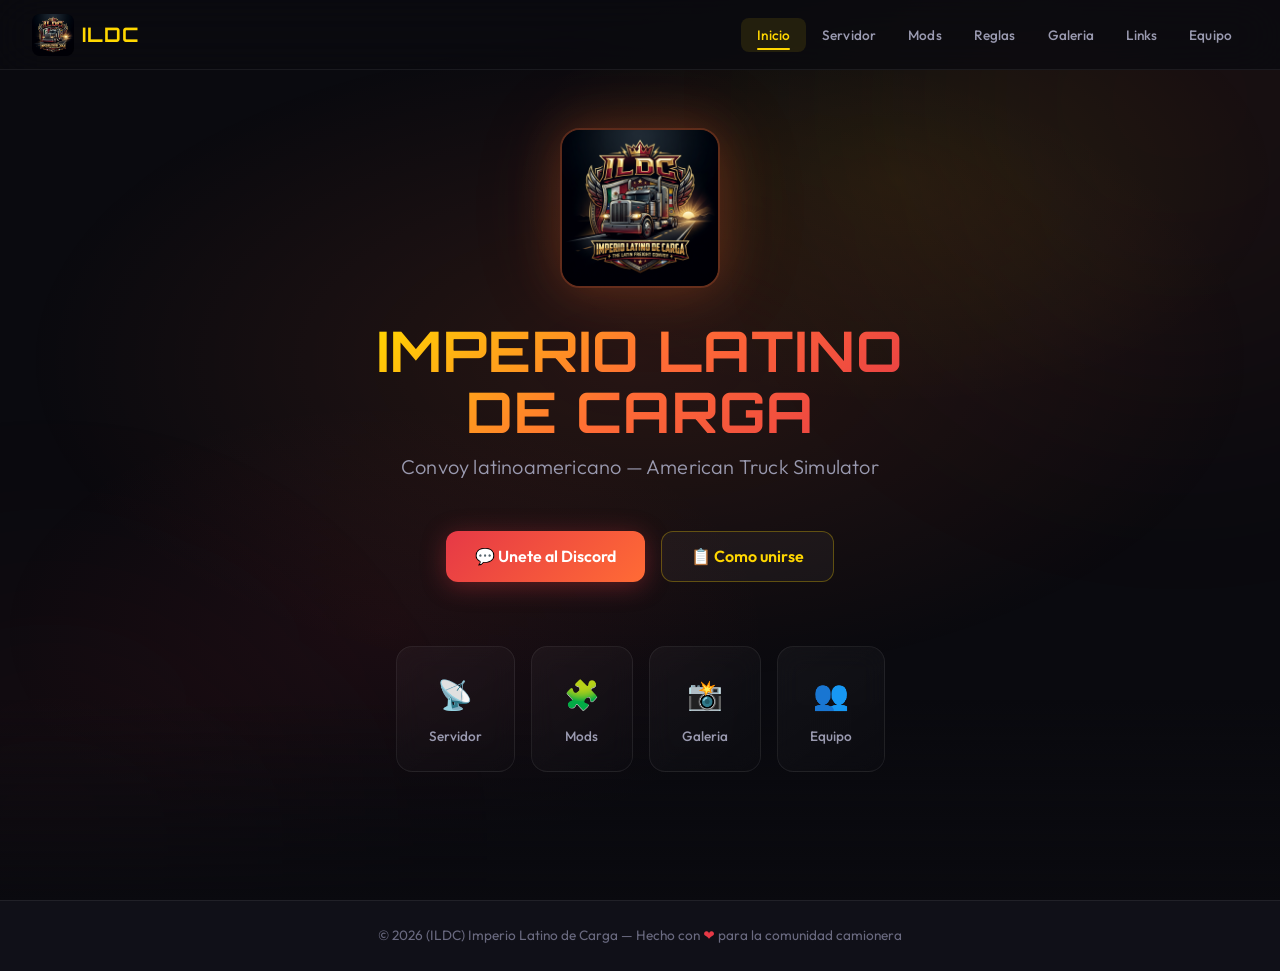
==== commit 54de4e45: "Multi-pagina: cada seccion en su propio archivo HTML" ====
--- a/index.html
+++ b/index.html
@@ -6,533 +6,71 @@
   <meta name="viewport" content="width=device-width, initial-scale=1.0">
   <title>(ILDC) Imperio Latino de Carga | American Truck Simulator</title>
   <meta name="description"
-    content="Convoy latinoamericano de American Truck Simulator. Unete a nuestras rutas, descarga los mods y conecta con camioneros de toda Latinoamerica.">
+    content="Convoy latinoamericano de American Truck Simulator. Unete a nuestras rutas y conecta con camioneros de toda Latinoamerica.">
   <meta name="theme-color" content="#0a0a0f">
   <meta name="referrer" content="no-referrer">
   <link rel="icon" href="img/logo.png">
-  <link rel="stylesheet" href="style.css">
+  <link rel="stylesheet" href="style.css?v=3">
 </head>
 
 <body>
 
   <!-- NAV -->
-  <nav id="navbar" role="navigation" aria-label="Navegacion principal">
-    <a href="#" class="nav-logo" data-page="inicio">
+  <nav id="navbar">
+    <a href="index.html" class="nav-logo">
       <img src="img/logo.png" alt="ILDC Logo" width="42" height="42">
       <span>ILDC</span>
     </a>
-    <button class="menu-toggle" id="menuToggle" aria-label="Abrir menu" aria-expanded="false">&#9776;</button>
+    <button class="menu-toggle" id="menuToggle" aria-label="Abrir menu">&#9776;</button>
     <ul class="nav-links" id="navLinks">
-      <li><a href="#" data-page="inicio" class="active">Inicio</a></li>
-      <li><a href="#" data-page="info">Servidor</a></li>
-      <li><a href="#" data-page="mods">Mods</a></li>
-      <li><a href="#" data-page="reglas">Reglas</a></li>
-      <li><a href="#" data-page="galeria">Galeria</a></li>
-      <li><a href="#" data-page="links">Links</a></li>
-      <li><a href="#" data-page="miembros">Equipo</a></li>
+      <li><a href="index.html" class="active">Inicio</a></li>
+      <li><a href="servidor.html">Servidor</a></li>
+      <li><a href="mods.html">Mods</a></li>
+      <li><a href="reglas.html">Reglas</a></li>
+      <li><a href="galeria.html">Galeria</a></li>
+      <li><a href="links.html">Links</a></li>
+      <li><a href="equipo.html">Equipo</a></li>
     </ul>
   </nav>
 
-  <!-- PAGES CONTAINER -->
-  <main id="pagesContainer">
+  <!-- HERO -->
+  <section class="hero">
+    <div class="hero-content fade-in">
+      <img src="img/logo.png" alt="ILDC Logo" class="hero-logo" width="160" height="160">
+      <h1>IMPERIO LATINO<br>DE CARGA</h1>
+      <p class="subtitle">Convoy latinoamericano &#x2014; American Truck Simulator</p>
+      <div class="hero-buttons">
+        <a href="https://discord.gg/fw8rq38Ewy" class="btn btn-primary" target="_blank" rel="noopener">&#x1F4AC; Unete
+          al Discord</a>
+        <a href="servidor.html" class="btn btn-secondary">&#x1F4CB; Como unirse</a>
+      </div>
+      <div class="page-nav-hints">
+        <a href="servidor.html" class="hint-card">
+          <span class="hint-icon">&#x1F4E1;</span>
+          <span>Servidor</span>
+        </a>
+        <a href="mods.html" class="hint-card">
+          <span class="hint-icon">&#x1F9E9;</span>
+          <span>Mods</span>
+        </a>
+        <a href="galeria.html" class="hint-card">
+          <span class="hint-icon">&#x1F4F8;</span>
+          <span>Galeria</span>
+        </a>
+        <a href="equipo.html" class="hint-card">
+          <span class="hint-icon">&#x1F465;</span>
+          <span>Equipo</span>
+        </a>
+      </div>
+    </div>
+  </section>
 
-    <!-- PAGE: INICIO -->
-    <section class="page active" id="page-inicio">
-      <div class="hero">
-        <div class="hero-content">
-          <img src="img/logo.png" alt="ILDC Logo" class="hero-logo" width="180" height="180">
-          <h1>IMPERIO LATINO DE CARGA</h1>
-          <p class="subtitle">Convoy latinoamericano &#x2014; American Truck Simulator</p>
-          <div class="hero-buttons">
-            <a href="https://discord.gg/fw8rq38Ewy" class="btn btn-primary" target="_blank" rel="noopener">&#x1F4AC;
-              Unete al Discord</a>
-            <a href="#" class="btn btn-secondary" data-page="info">&#x1F4CB; Como unirse</a>
-          </div>
-          <div class="page-nav-hints">
-            <a href="#" data-page="info" class="hint-card">
-              <span class="hint-icon">&#x1F4E1;</span>
-              <span>Servidor</span>
-            </a>
-            <a href="#" data-page="mods" class="hint-card">
-              <span class="hint-icon">&#x1F9E9;</span>
-              <span>Mods</span>
-            </a>
-            <a href="#" data-page="galeria" class="hint-card">
-              <span class="hint-icon">&#x1F4F8;</span>
-              <span>Galeria</span>
-            </a>
-            <a href="#" data-page="miembros" class="hint-card">
-              <span class="hint-icon">&#x1F465;</span>
-              <span>Equipo</span>
-            </a>
-          </div>
-        </div>
-      </div>
-    </section>
-
-    <!-- PAGE: INFO -->
-    <section class="page" id="page-info">
-      <div class="page-content">
-        <h2 class="section-title">&#x1F4E1; INFORMACION DEL SERVIDOR</h2>
-        <div class="info-grid">
-
-          <div class="info-card">
-            <h3>&#x1F4CC; Nombre del Servidor</h3>
-            <p class="value">(ILDC) Imperio Latino de Carga</p>
-            <p class="label">Buscalo en Convoy &#x2192; Buscar</p>
-          </div>
-
-          <div class="info-card">
-            <h3>&#x1F522; ID de Sesion</h3>
-            <div class="server-block">
-              <p class="server-tag s1">&#x1F69B; Servidor 1</p>
-              <p class="session-value" id="sessionId1">76561198885257205/101</p>
-              <button class="copy-btn" onclick="copyText('sessionId1')">&#x1F4CB; Copiar</button>
-            </div>
-            <div class="server-block">
-              <p class="server-tag s2">&#x1F69B; Servidor 2</p>
-              <p class="session-value" id="sessionId2">76561198031195240/101</p>
-              <button class="copy-btn" onclick="copyText('sessionId2')">&#x1F4CB; Copiar</button>
-            </div>
-            <p class="label">Pega el ID en Convoy &#x2192; Buscar</p>
-          </div>
-
-          <div class="info-card">
-            <h3>&#x2699;&#xFE0F; Configuracion</h3>
-            <p class="value" style="font-size:1rem;line-height:2">
-              &#x1F465; Max: <strong>8 jugadores</strong><br>
-              &#x1F697; Trafico IA: <strong>SI</strong><br>
-              &#x1F4A5; Da&#xF1;o PvP: <strong>SI</strong><br>
-              &#x1F6A6; Limite velocidad: <strong>NO</strong><br>
-              &#x1F512; Contrase&#xF1;a: <strong>NO</strong>
-            </p>
-          </div>
-
-          <div class="info-card">
-            <h3>&#x1F50D; Como Unirse</h3>
-            <p style="color:var(--text2);line-height:2">
-              <strong>1.</strong> Descarga los mods<br>
-              <strong>2.</strong> Abre ATS &#x2192; Convoy &#x2192; Buscar<br>
-              <strong>3.</strong> Pega el ID o busca "Imperio Latino"<br>
-              <strong>4.</strong> Activa filtro <em>"Mostrar con mods"</em><br>
-              <strong>5.</strong> &#xA1;Unete y a rodar! &#x1F69B;
-            </p>
-          </div>
-
-        </div>
-      </div>
-    </section>
-
-    <!-- PAGE: MODS -->
-    <section class="page" id="page-mods">
-      <div class="page-content">
-        <h2 class="section-title">&#x1F9E9; MODS REQUERIDOS</h2>
-        <p class="section-subtitle">
-          Descarga e instala estos mods <strong>en este orden</strong> antes de unirte al convoy
-        </p>
-        <div class="mod-list">
-          <div class="mod-item">
-            <div class="mod-info"><span class="mod-number">01</span><span class="mod-name">Realistic
-                Air-Condition/Heating Automatic Sound</span></div>
-            <a href="https://steamcommunity.com/sharedfiles/filedetails/?id=3618145782" class="mod-link" target="_blank"
-              rel="noopener">&#x2B07; Workshop</a>
-          </div>
-          <div class="mod-item">
-            <div class="mod-info"><span class="mod-number">02</span><span class="mod-name">Extended Traffic Light
-                Timing</span></div>
-            <a href="https://steamcommunity.com/sharedfiles/filedetails/?id=2164516577" class="mod-link" target="_blank"
-              rel="noopener">&#x2B07; Workshop</a>
-          </div>
-          <div class="mod-item">
-            <div class="mod-info"><span class="mod-number">03</span><span class="mod-name">Tjs ATS HD GPS</span></div>
-            <a href="https://steamcommunity.com/sharedfiles/filedetails/?id=3134138996" class="mod-link" target="_blank"
-              rel="noopener">&#x2B07; Workshop</a>
-          </div>
-          <div class="mod-item">
-            <div class="mod-info"><span class="mod-number">04</span><span class="mod-name">ATS - Realistic Rain And
-                Water And Thunder Sounds</span></div>
-            <a href="https://steamcommunity.com/sharedfiles/filedetails/?id=3103012397" class="mod-link" target="_blank"
-              rel="noopener">&#x2B07; Workshop</a>
-          </div>
-          <div class="mod-item">
-            <div class="mod-info"><span class="mod-number">05</span><span class="mod-name">Kenworth T600 T800 y
-                W900</span></div>
-            <a href="https://steamcommunity.com/sharedfiles/filedetails/?id=3409551902" class="mod-link" target="_blank"
-              rel="noopener">&#x2B07; Workshop</a>
-          </div>
-          <div class="mod-item">
-            <div class="mod-info"><span class="mod-number">06</span><span class="mod-name">Realistic Brutal Graphics And
-                Weather</span></div>
-            <a href="https://steamcommunity.com/sharedfiles/filedetails/?id=3103055868" class="mod-link" target="_blank"
-              rel="noopener">&#x2B07; Workshop</a>
-          </div>
-          <div class="mod-item">
-            <div class="mod-info"><span class="mod-number">07</span><span class="mod-name">True Mirror FOV for
-                ATS</span></div>
-            <a href="https://steamcommunity.com/sharedfiles/filedetails/?id=1823739259" class="mod-link" target="_blank"
-              rel="noopener">&#x2B07; Workshop</a>
-          </div>
-          <div class="mod-item">
-            <div class="mod-info"><span class="mod-number">08</span><span class="mod-name">Realistic Truck Physics Mod
-                v9.1 (by Frkn64)</span></div>
-            <a href="https://steamcommunity.com/sharedfiles/filedetails/?id=2254213086" class="mod-link" target="_blank"
-              rel="noopener">&#x2B07; Workshop</a>
-          </div>
-        </div>
-      </div>
-    </section>
-
-    <!-- PAGE: REGLAS -->
-    <section class="page" id="page-reglas">
-      <div class="page-content">
-        <h2 class="section-title">&#x1F4DC; REGLAS DEL CONVOY</h2>
-        <div class="rules-list">
-          <div class="rule">
-            <span class="rule-icon">&#x1F6E3;&#xFE0F;</span>
-            <div>
-              <h4>Respeta tu carril</h4>
-              <p>Manten tu carril en todo momento. No invadas el carril contrario excepto para adelantar con precaucion.
-              </p>
-            </div>
-          </div>
-          <div class="rule">
-            <span class="rule-icon">&#x1F91D;</span>
-            <div>
-              <h4>Respeto mutuo</h4>
-              <p>Trata a todos los jugadores con respeto. No se tolera lenguaje ofensivo ni comportamiento toxico.</p>
-            </div>
-          </div>
-          <div class="rule">
-            <span class="rule-icon">&#x1F4A5;</span>
-            <div>
-              <h4>No chocar a proposito</h4>
-              <p>Los choques intencionales contra otros jugadores resultaran en expulsion inmediata del convoy.</p>
-            </div>
-          </div>
-          <div class="rule">
-            <span class="rule-icon">&#x1F3A4;</span>
-            <div>
-              <h4>Canal de voz</h4>
-              <p>Conectate al canal de voz cuando estes en convoy para mejor coordinacion y mas diversion.</p>
-            </div>
-          </div>
-          <div class="rule">
-            <span class="rule-icon">&#x1F9E9;</span>
-            <div>
-              <h4>Mods requeridos</h4>
-              <p>Instala todos los mods listados antes de unirte. Esto asegura que todos tengan la misma experiencia.
-              </p>
-            </div>
-          </div>
-          <div class="rule">
-            <span class="rule-icon">&#x23F0;</span>
-            <div>
-              <h4>Puntualidad</h4>
-              <p>Si se programa un convoy grupal, intenta llegar a tiempo. Avisa si no puedes asistir.</p>
-            </div>
-          </div>
-        </div>
-      </div>
-    </section>
-
-    <!-- PAGE: GALERIA -->
-    <section class="page" id="page-galeria">
-      <div class="page-content">
-        <h2 class="section-title">&#x1F4F8; GALERIA</h2>
-        <p class="section-subtitle">Capturas de nuestros mejores momentos en ruta &#x2014; se actualizan desde Discord
-        </p>
-        <div class="gallery-grid" id="galleryGrid">
-          <div class="gallery-item">
-            <div class="gallery-placeholder">&#x1F4F7;</div>
-          </div>
-          <div class="gallery-item">
-            <div class="gallery-placeholder">&#x1F69B;</div>
-          </div>
-          <div class="gallery-item">
-            <div class="gallery-placeholder">&#x1F6E3;&#xFE0F;</div>
-          </div>
-        </div>
-        <p id="galleryEmpty" class="section-subtitle" style="display:none;margin-top:1.5rem">
-          Sube capturas en <strong>#capturas</strong> en Discord y apareceran aqui automaticamente &#x1F4F8;
-        </p>
-      </div>
-    </section>
-
-    <!-- PAGE: LINKS -->
-    <section class="page" id="page-links">
-      <div class="page-content">
-        <h2 class="section-title">&#x1F517; LINKS UTILES</h2>
-        <div class="links-grid">
-          <a href="https://discord.gg/fw8rq38Ewy" class="link-card" target="_blank" rel="noopener">
-            <span class="link-icon">&#x1F4AC;</span>
-            <div class="link-info">
-              <h3>Discord</h3>
-              <p>Unete a nuestra comunidad</p>
-            </div>
-          </a>
-          <a href="https://github.com/SamiGamin/ats-discord-bot" class="link-card" target="_blank" rel="noopener">
-            <span class="link-icon">&#x1F916;</span>
-            <div class="link-info">
-              <h3>Bot de Discord</h3>
-              <p>Monitor del servidor ATS</p>
-            </div>
-          </a>
-          <a href="https://store.steampowered.com/app/270880/American_Truck_Simulator/" class="link-card"
-            target="_blank" rel="noopener">
-            <span class="link-icon">&#x1F3AE;</span>
-            <div class="link-info">
-              <h3>ATS en Steam</h3>
-              <p>Compra el juego</p>
-            </div>
-          </a>
-          <a href="https://worldoftrucks.com" class="link-card" target="_blank" rel="noopener">
-            <span class="link-icon">&#x1F310;</span>
-            <div class="link-info">
-              <h3>World of Trucks</h3>
-              <p>Comunidad oficial de SCS</p>
-            </div>
-          </a>
-        </div>
-      </div>
-    </section>
-
-    <!-- PAGE: MIEMBROS -->
-    <section class="page" id="page-miembros">
-      <div class="page-content">
-        <h2 class="section-title">&#x1F465; EQUIPO</h2>
-        <p class="section-subtitle" id="teamSubtitle">Cargando estadisticas...</p>
-        <div class="members-grid" id="membersGrid"></div>
-      </div>
-    </section>
-
-  </main>
-
-  <!-- LIGHTBOX -->
-  <div class="lightbox" id="lightbox" role="dialog" aria-label="Vista de imagen ampliada">
-    <button class="lightbox-close" id="lightboxClose" aria-label="Cerrar imagen">&#x2715;</button>
-    <img id="lightboxImg" src="" alt="Imagen ampliada">
-  </div>
-
-  <!-- FOOTER -->
   <footer>
     <p>&#xA9; 2026 (ILDC) Imperio Latino de Carga &#x2014; Hecho con <span class="heart">&#x2764;</span> para la
       comunidad camionera</p>
   </footer>
 
-  <!-- SCRIPTS -->
-  <script>
-    /* ── Page Navigation System ── */
-    let currentPage = 'inicio';
-    const pages = document.querySelectorAll('.page');
-    const navLinksAll = document.querySelectorAll('[data-page]');
-
-    function navigateTo(pageId, skipAnimation) {
-      if (pageId === currentPage) return;
-
-      const oldPage = document.getElementById('page-' + currentPage);
-      const newPage = document.getElementById('page-' + pageId);
-      if (!newPage) return;
-
-      // Update nav active state
-      document.querySelectorAll('.nav-links a').forEach(a => {
-        a.classList.toggle('active', a.dataset.page === pageId);
-      });
-
-      // Animate out old page
-      if (oldPage && !skipAnimation) {
-        oldPage.classList.add('page-exit');
-        oldPage.classList.remove('active');
-        setTimeout(() => oldPage.classList.remove('page-exit'), 400);
-      } else if (oldPage) {
-        oldPage.classList.remove('active');
-      }
-
-      // Animate in new page
-      setTimeout(() => {
-        newPage.classList.add('active');
-        // Trigger stagger animations on children
-        const items = newPage.querySelectorAll('.info-card, .mod-item, .rule, .gallery-item, .link-card, .member-card');
-        items.forEach((item, i) => {
-          item.style.animationDelay = `${i * 0.06}s`;
-          item.classList.remove('stagger-in');
-          void item.offsetWidth; // force reflow
-          item.classList.add('stagger-in');
-        });
-      }, skipAnimation ? 0 : 150);
-
-      currentPage = pageId;
-      window.scrollTo({ top: 0 });
-
-      // Close mobile menu
-      navLinks.classList.remove('open');
-      menuToggle.setAttribute('aria-expanded', 'false');
-      menuToggle.textContent = '\u2630';
-      document.body.style.overflow = '';
-    }
-
-    // Handle all navigation clicks
-    document.addEventListener('click', (e) => {
-      const link = e.target.closest('[data-page]');
-      if (link) {
-        e.preventDefault();
-        navigateTo(link.dataset.page);
-      }
-    });
-
-    /* ── Copy ID ── */
-    function copyText(elementId) {
-      const text = document.getElementById(elementId).textContent;
-      navigator.clipboard.writeText(text).then(() => {
-        const btn = event.target.closest('.copy-btn');
-        const original = btn.textContent;
-        btn.textContent = '\u2705 Copiado!';
-        setTimeout(() => btn.textContent = original, 2000);
-      });
-    }
-
-    /* ── Navbar scroll effect ── */
-    const navbar = document.getElementById('navbar');
-    window.addEventListener('scroll', () => {
-      navbar.classList.toggle('scrolled', window.scrollY > 50);
-    }, { passive: true });
-
-    /* ── Mobile menu ── */
-    const menuToggle = document.getElementById('menuToggle');
-    const navLinks = document.getElementById('navLinks');
-
-    menuToggle.addEventListener('click', () => {
-      const isOpen = navLinks.classList.toggle('open');
-      menuToggle.setAttribute('aria-expanded', isOpen);
-      menuToggle.textContent = isOpen ? '\u2715' : '\u2630';
-      document.body.style.overflow = isOpen ? 'hidden' : '';
-    });
-
-    /* ── Lightbox ── */
-    const lightbox = document.getElementById('lightbox');
-    const lightboxImg = document.getElementById('lightboxImg');
-    const lightboxClose = document.getElementById('lightboxClose');
-
-    function openLightbox(src, alt) {
-      lightboxImg.src = src;
-      lightboxImg.alt = alt || 'Captura';
-      lightbox.classList.add('active');
-      document.body.style.overflow = 'hidden';
-    }
-
-    function closeLightbox() {
-      lightbox.classList.remove('active');
-      document.body.style.overflow = '';
-      lightboxImg.src = '';
-    }
-
-    lightboxClose.addEventListener('click', closeLightbox);
-    lightbox.addEventListener('click', (e) => { if (e.target === lightbox) closeLightbox(); });
-    document.addEventListener('keydown', (e) => { if (e.key === 'Escape') closeLightbox(); });
-
-    /* ── Gallery ── */
-    async function loadGallery() {
-      try {
-        let res = await fetch('https://raw.githubusercontent.com/SamiGamin/ildc-website/master/gallery.json');
-        if (!res.ok) res = await fetch('gallery.json');
-        if (!res.ok) return;
-        const images = await res.json();
-        if (images.length === 0) {
-          document.getElementById('galleryEmpty').style.display = 'block';
-          return;
-        }
-        const grid = document.getElementById('galleryGrid');
-        grid.innerHTML = '';
-        images.reverse().forEach(img => {
-          const item = document.createElement('div');
-          item.className = 'gallery-item';
-
-          const image = document.createElement('img');
-          image.alt = `Captura por ${img.author}`;
-          image.loading = 'lazy';
-          image.referrerPolicy = 'no-referrer';
-          image.src = img.url;
-          image.onerror = () => {
-            item.remove();
-            if (grid.children.length === 0) document.getElementById('galleryEmpty').style.display = 'block';
-          };
-
-          const overlay = document.createElement('div');
-          overlay.className = 'gallery-overlay';
-          overlay.textContent = `\uD83D\uDCF8 ${img.author}`;
-
-          item.appendChild(image);
-          item.appendChild(overlay);
-          item.addEventListener('click', () => openLightbox(img.url, `Captura por ${img.author}`));
-          grid.appendChild(item);
-        });
-      } catch (e) {
-        document.getElementById('galleryEmpty').style.display = 'block';
-      }
-    }
-    loadGallery();
-
-    /* ── Team ── */
-    async function loadTeam() {
-      try {
-        let res = await fetch('https://raw.githubusercontent.com/SamiGamin/ildc-website/master/stats.json');
-        if (!res.ok) res = await fetch('stats.json');
-        if (!res.ok) return;
-        const stats = await res.json();
-        const players = Object.entries(stats.players || {});
-        if (players.length === 0) {
-          document.getElementById('teamSubtitle').textContent = 'Aun no hay miembros registrados. Unete al convoy!';
-          return;
-        }
-
-        players.sort((a, b) => b[1].totalMinutes - a[1].totalMinutes);
-
-        const medals = ['\uD83E\uDD47', '\uD83E\uDD48', '\uD83E\uDD49'];
-        const grid = document.getElementById('membersGrid');
-        grid.innerHTML = '';
-
-        document.getElementById('teamSubtitle').textContent =
-          `${players.length} camioneros \u2022 ${stats.totalSessions || 0} convoys realizados`;
-
-        players.forEach(([name, data], i) => {
-          const card = document.createElement('div');
-          card.className = 'member-card';
-
-          const hours = Math.floor(data.totalMinutes / 60);
-          const mins = data.totalMinutes % 60;
-          const timeStr = hours > 0 ? `${hours}h ${mins}m` : `${mins}m`;
-
-          const lastDate = data.lastSeen
-            ? new Date(data.lastSeen).toLocaleDateString('es-CO', { day: 'numeric', month: 'short' })
-            : 'N/A';
-
-          const medal = medals[i] || '\uD83D\uDE9B';
-          const badgeClass = i === 0 ? 'badge-leader' : i < 3 ? 'badge-mod' : 'badge-member';
-          const badgeText = i === 0 ? 'Top 1' : i === 1 ? 'Top 2' : i === 2 ? 'Top 3' : 'Camionero';
-
-          card.innerHTML = `
-            <div class="member-avatar">${medal}</div>
-            <p class="member-name">${name}</p>
-            <p class="member-role">\u23F1\uFE0F ${timeStr} \u2022 ${data.connections} viajes</p>
-            <p class="member-role" style="font-size:0.75rem;margin-top:0.2rem">\uD83D\uDCC5 Visto: ${lastDate}</p>
-            <span class="member-badge ${badgeClass}">${badgeText}</span>
-          `;
-          grid.appendChild(card);
-        });
-      } catch (e) {
-        document.getElementById('teamSubtitle').textContent = 'No se pudieron cargar las estadisticas.';
-      }
-    }
-    loadTeam();
-
-    /* ── Keyboard navigation ── */
-    document.addEventListener('keydown', (e) => {
-      const pageOrder = ['inicio', 'info', 'mods', 'reglas', 'galeria', 'links', 'miembros'];
-      const idx = pageOrder.indexOf(currentPage);
-      if (e.key === 'ArrowRight' && idx < pageOrder.length - 1) navigateTo(pageOrder[idx + 1]);
-      if (e.key === 'ArrowLeft' && idx > 0) navigateTo(pageOrder[idx - 1]);
-    });
-  </script>
-
+  <script src="nav.js"></script>
 </body>
 
 </html>
--- a/style.css
+++ b/style.css
@@ -200,32 +200,18 @@
 }
 
 /* ═══════════════════════════════════════════════════════
-   PAGE SYSTEM
-   ═══════════════════════════════════════════════════════ */
-.page {
-  display: none;
-  min-height: calc(100vh - var(--nav-height));
-  animation: pageIn 0.45s cubic-bezier(0.22, 1, 0.36, 1) forwards;
-}
-
-.page.active {
-  display: block;
-}
-
-.page-exit {
-  animation: pageOut 0.3s ease forwards;
+   MULTI-PAGE LAYOUT
+   ═══════════════════════════════════════════════════════ */
+.page-main {
+  padding-top: var(--nav-height);
+  min-height: 100vh;
+  animation: pageIn 0.5s cubic-bezier(0.22, 1, 0.36, 1) forwards;
 }
 
 .page-content {
   max-width: var(--container-max);
   margin: 0 auto;
   padding: var(--sp-3xl) var(--sp-xl) var(--sp-4xl);
-}
-
-/* Stagger animation for children */
-.stagger-in {
-  animation: staggerFadeIn 0.5s cubic-bezier(0.22, 1, 0.36, 1) forwards;
-  opacity: 0;
 }
 
 /* ═══════════════════════════════════════════════════════
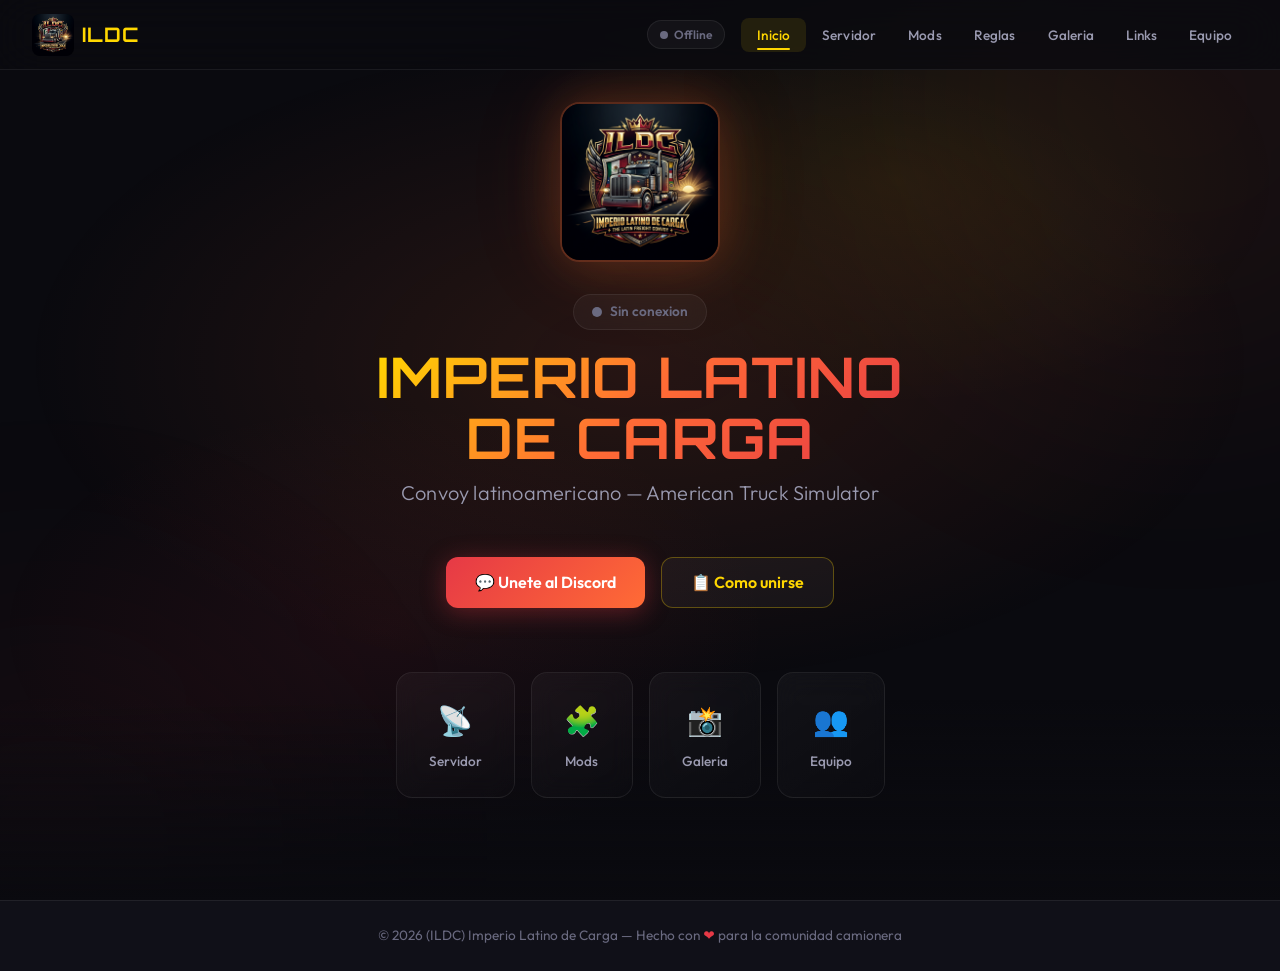
==== commit 40b19e90: "Open Graph meta tags + estado en vivo del servidor" ====
--- a/index.html
+++ b/index.html
@@ -9,8 +9,20 @@
     content="Convoy latinoamericano de American Truck Simulator. Unete a nuestras rutas y conecta con camioneros de toda Latinoamerica.">
   <meta name="theme-color" content="#0a0a0f">
   <meta name="referrer" content="no-referrer">
+  <!-- Open Graph -->
+  <meta property="og:type" content="website">
+  <meta property="og:title" content="ILDC - Imperio Latino de Carga">
+  <meta property="og:description" content="Convoy latinoamericano de American Truck Simulator. Unete a nuestras rutas!">
+  <meta property="og:image" content="https://raw.githubusercontent.com/SamiGamin/ildc-website/master/img/logo.png">
+  <meta property="og:url" content="https://samigamin.github.io/ildc-website/">
+  <meta property="og:site_name" content="ILDC">
+  <!-- Twitter Card -->
+  <meta name="twitter:card" content="summary">
+  <meta name="twitter:title" content="ILDC - Imperio Latino de Carga">
+  <meta name="twitter:description" content="Convoy latinoamericano de American Truck Simulator">
+  <meta name="twitter:image" content="https://raw.githubusercontent.com/SamiGamin/ildc-website/master/img/logo.png">
   <link rel="icon" href="img/logo.png">
-  <link rel="stylesheet" href="style.css?v=3">
+  <link rel="stylesheet" href="style.css?v=4">
 </head>
 
 <body>
@@ -21,6 +33,7 @@
       <img src="img/logo.png" alt="ILDC Logo" width="42" height="42">
       <span>ILDC</span>
     </a>
+    <div class="nav-status" id="navStatus"></div>
     <button class="menu-toggle" id="menuToggle" aria-label="Abrir menu">&#9776;</button>
     <ul class="nav-links" id="navLinks">
       <li><a href="index.html" class="active">Inicio</a></li>
@@ -37,6 +50,11 @@
   <section class="hero">
     <div class="hero-content fade-in">
       <img src="img/logo.png" alt="ILDC Logo" class="hero-logo" width="160" height="160">
+      <!-- Live status badge -->
+      <div class="live-status" id="liveStatus">
+        <span class="status-dot"></span>
+        <span class="status-text">Verificando...</span>
+      </div>
       <h1>IMPERIO LATINO<br>DE CARGA</h1>
       <p class="subtitle">Convoy latinoamericano &#x2014; American Truck Simulator</p>
       <div class="hero-buttons">
@@ -71,6 +89,7 @@
   </footer>
 
   <script src="nav.js"></script>
+  <script src="status.js"></script>
 </body>
 
 </html>
--- a/style.css
+++ b/style.css
@@ -269,6 +269,110 @@
   color: var(--gold);
   font-weight: 700;
   letter-spacing: 0.05em;
+}
+
+/* --- Status Indicators --- */
+.nav-status {
+  display: flex;
+  align-items: center;
+  gap: 6px;
+  font-size: var(--fs-xs);
+  font-weight: 600;
+  padding: 4px 12px;
+  border-radius: 20px;
+  border: 1px solid var(--border);
+  background: var(--glass);
+  color: var(--text3);
+  margin-left: auto;
+  margin-right: var(--sp-md);
+  white-space: nowrap;
+  transition: var(--tr-base);
+}
+
+.nav-status:empty {
+  display: none;
+}
+
+.nav-status.online {
+  border-color: rgba(52, 211, 153, 0.3);
+  color: var(--green);
+  background: rgba(52, 211, 153, 0.08);
+}
+
+.nav-status.offline {
+  border-color: var(--border);
+  color: var(--text3);
+}
+
+.status-dot-sm {
+  width: 8px;
+  height: 8px;
+  border-radius: 50%;
+  background: var(--text3);
+  flex-shrink: 0;
+}
+
+.nav-status.online .status-dot-sm {
+  background: var(--green);
+  box-shadow: 0 0 8px rgba(52, 211, 153, 0.5);
+  animation: statusPulse 2s ease-in-out infinite;
+}
+
+/* Hero status badge */
+.live-status {
+  display: inline-flex;
+  align-items: center;
+  gap: 8px;
+  padding: 6px 18px;
+  border-radius: 30px;
+  font-size: var(--fs-sm);
+  font-weight: 600;
+  margin-bottom: var(--sp-md);
+  border: 1px solid var(--border);
+  background: var(--glass);
+  backdrop-filter: blur(10px);
+  color: var(--text3);
+  transition: var(--tr-base);
+}
+
+.live-status.online {
+  border-color: rgba(52, 211, 153, 0.4);
+  color: var(--green);
+  background: rgba(52, 211, 153, 0.08);
+  box-shadow: 0 0 20px rgba(52, 211, 153, 0.1);
+}
+
+.live-status.offline {
+  border-color: var(--border);
+  color: var(--text3);
+}
+
+.status-dot {
+  width: 10px;
+  height: 10px;
+  border-radius: 50%;
+  background: var(--text3);
+  flex-shrink: 0;
+}
+
+.live-status.online .status-dot {
+  background: var(--green);
+  box-shadow: 0 0 10px rgba(52, 211, 153, 0.6);
+  animation: statusPulse 2s ease-in-out infinite;
+}
+
+@keyframes statusPulse {
+
+  0%,
+  100% {
+    opacity: 1;
+    transform: scale(1);
+  }
+
+  50% {
+    opacity: 0.5;
+    transform: scale(0.85);
+  }
 }
 
 .nav-links {
